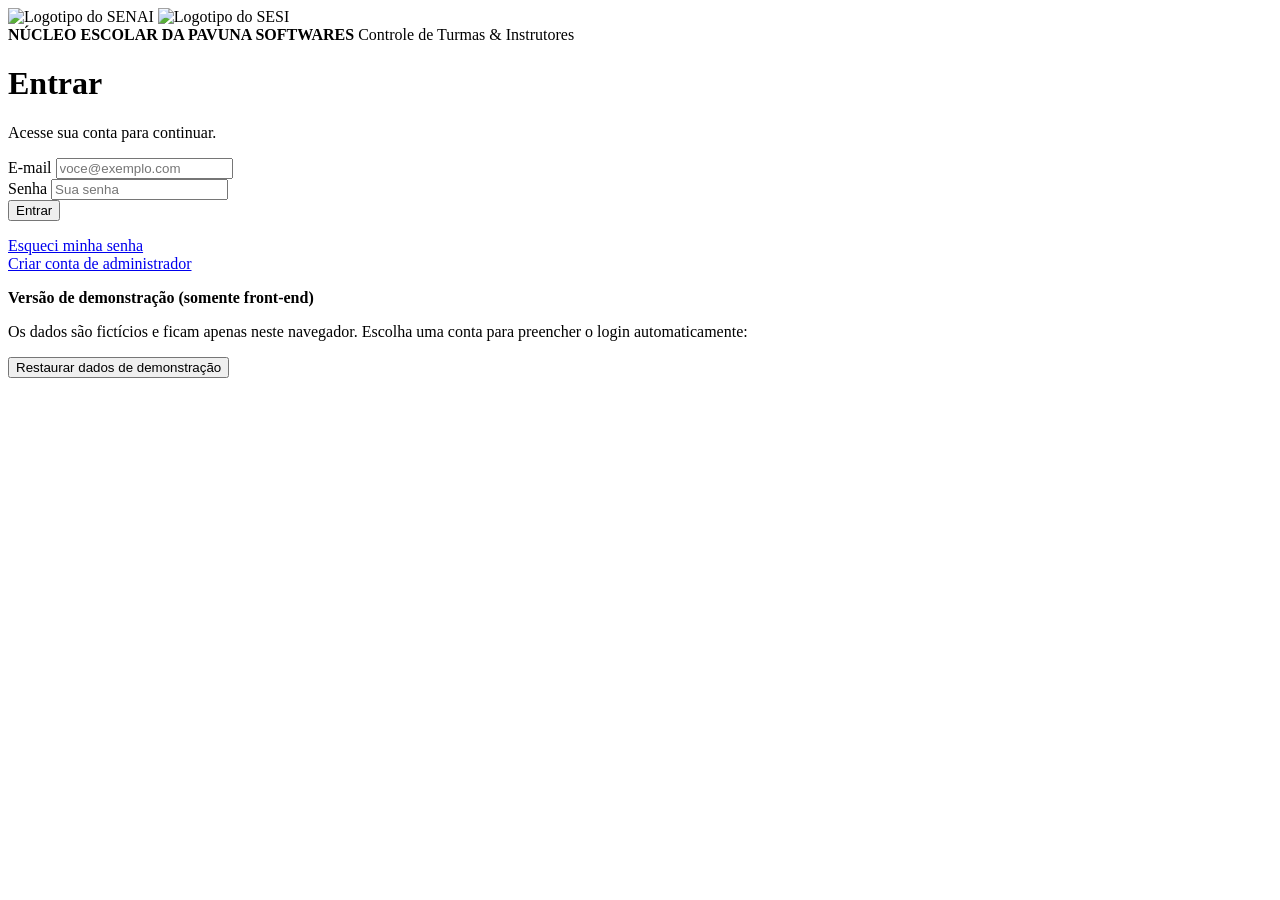
==== teste/index.html @ 55eb9b7d "Add files via upload" ====
<!DOCTYPE html>
<html lang="pt-BR">
<head>
<meta charset="UTF-8">
<meta name="viewport" content="width=device-width, initial-scale=1.0">
<title>Entrar · SISGED · Pavuna Softwares</title>
<link rel="preconnect" href="https://fonts.googleapis.com">
<link href="https://fonts.googleapis.com/css2?family=Space+Grotesk:wght@500;600;700&family=Inter:wght@400;500;600;700&family=IBM+Plex+Mono:wght@500&display=swap" rel="stylesheet">
<link rel="stylesheet" href="css/auth.css">
</head>
<body class="auth-body" data-raiz="">

  <div vw class="enabled">
    <div vw-access-button class="active" title="Ativar VLibras (tradução para Libras)"></div>
    <div vw-plugin-wrapper><div class="vw-plugin-top-wrapper"></div></div>
  </div>
  <script src="https://vlibras.gov.br/app/vlibras-plugin.js"></script>
  <script>if (window.VLibras) { new window.VLibras.Widget('https://vlibras.gov.br/app'); }</script>

<main class="auth-wrap">
  <div class="auth-brand">
    <div class="auth-brand-icon">
      <img src="img/senai-logo.png" alt="Logotipo do SENAI">
      <img src="img/sesi-logo.png" alt="Logotipo do SESI">
    </div>
    <div class="auth-brand-text">
      <strong>NÚCLEO ESCOLAR DA PAVUNA SOFTWARES</strong>
      <span>Controle de Turmas &amp; Instrutores</span>
    </div>
  </div>

  <div class="auth-card">
    <h1>Entrar</h1>
    <p class="auth-sub">Acesse sua conta para continuar.</p>

    <div class="auth-alert" id="loginAlerta" role="alert"></div>

    <form id="formLogin" novalidate>
      <div class="auth-field">
        <label for="email">E-mail</label>
        <input type="email" id="email" placeholder="voce@exemplo.com" autocomplete="username" required aria-required="true">
        <span class="auth-error" id="email-erro"></span>
      </div>

      <div class="auth-field">
        <label for="senha">Senha</label>
        <input type="password" id="senha" placeholder="Sua senha" autocomplete="current-password" required aria-required="true">
        <span class="auth-error" id="senha-erro"></span>
      </div>

      <button type="submit" class="auth-submit">Entrar</button>
    </form>

    <p class="auth-footer"><a href="pages/esqueci-senha.html">Esqueci minha senha</a><br><a href="pages/cadastro.html">Criar conta de administrador</a></p>

    <section class="demo-box" id="contasDemo" aria-labelledby="demoTitulo">
      <strong id="demoTitulo">Versão de demonstração (somente front-end)</strong>
      <p>Os dados são fictícios e ficam apenas neste navegador. Escolha uma conta para preencher o login automaticamente:</p>
      <div class="demo-lista"></div>
      <button type="button" class="demo-reset" id="btnRestaurarDemo">Restaurar dados de demonstração</button>
    </section>
  </div>
</main>

<script src="js/dados-iniciais.js"></script>
<script src="js/api-simulada.js"></script>
<script src="js/auth.js"></script>
</body>
</html>
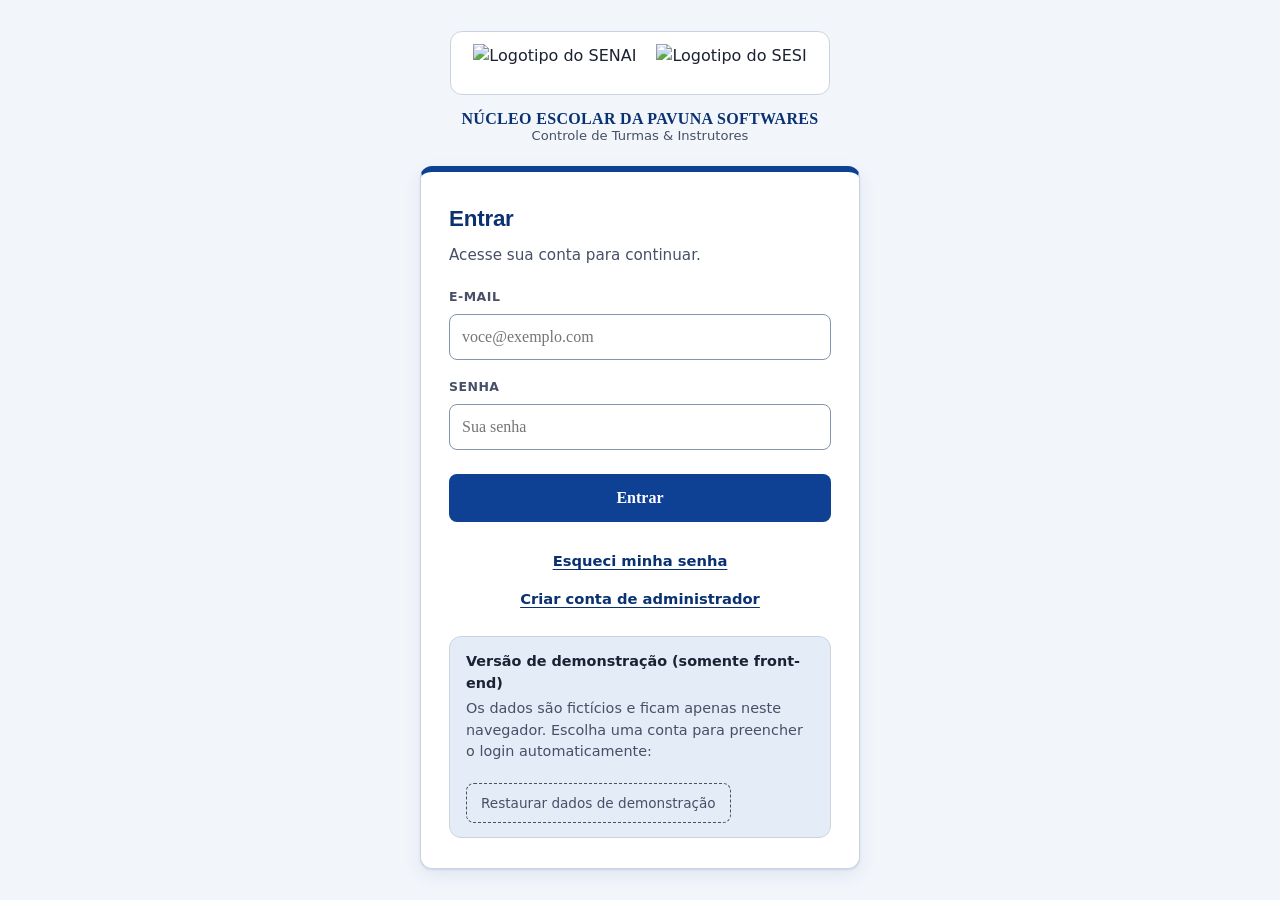
==== commit 0d161e82: "Update stylesheet link and footer links in HTML" ====
--- a/teste/index.html
+++ b/teste/index.html
@@ -6,7 +6,7 @@
 <title>Entrar · SISGED · Pavuna Softwares</title>
 <link rel="preconnect" href="https://fonts.googleapis.com">
 <link href="https://fonts.googleapis.com/css2?family=Space+Grotesk:wght@500;600;700&family=Inter:wght@400;500;600;700&family=IBM+Plex+Mono:wght@500&display=swap" rel="stylesheet">
-<link rel="stylesheet" href="css/auth.css">
+<link rel="stylesheet" href="auth.css">
 </head>
 <body class="auth-body" data-raiz="">
 
@@ -51,7 +51,7 @@
       <button type="submit" class="auth-submit">Entrar</button>
     </form>
 
-    <p class="auth-footer"><a href="pages/esqueci-senha.html">Esqueci minha senha</a><br><a href="pages/cadastro.html">Criar conta de administrador</a></p>
+    <p class="auth-footer"><a href="esqueci-senha.html">Esqueci minha senha</a><br><a href="cadastro.html">Criar conta de administrador</a></p>
 
     <section class="demo-box" id="contasDemo" aria-labelledby="demoTitulo">
       <strong id="demoTitulo">Versão de demonstração (somente front-end)</strong>
--- a/teste/auth.css
+++ b/teste/auth.css
@@ -0,0 +1,101 @@
+/* Páginas de acesso (login, cadastro inicial, esqueci/redefinir senha) — tema SESI/SENAI, sem verde */
+:root{
+  --bg: #F2F5FA;
+  --surface: #FFFFFF;
+  --ink: #1A2233;
+  --ink-soft: #465066;
+  --line: #CBD3E1;
+  --primary: #0E4194;
+  --primary-dark: #0A3273;
+  --primary-tint: #E4ECF8;
+  --accent: #E8490F;
+  --danger: #B3261E;
+  --danger-dark: #8C1D17;
+  --danger-tint: #FBE6E4;
+  --radius: 12px;
+  --shadow: 0 1px 2px rgba(14,65,148,.12), 0 6px 18px rgba(14,65,148,.08);
+}
+
+*{ box-sizing:border-box; }
+html{ scroll-behavior:smooth; }
+body.auth-body{
+  margin:0; min-height:100vh;
+  background:var(--bg); color:var(--ink);
+  font-family:'Inter',system-ui,sans-serif; line-height:1.5;
+  -webkit-font-smoothing:antialiased;
+  display:flex; align-items:center; justify-content:center; padding:24px;
+}
+h1,h2,h3{ font-family:'Space Grotesk',sans-serif; letter-spacing:-.01em; margin:0; }
+
+.sr-only{
+  position:absolute !important; width:1px !important; height:1px !important; padding:0 !important; margin:-1px !important;
+  overflow:hidden !important; clip:rect(0,0,0,0) !important; white-space:nowrap !important; border:0 !important;
+}
+:focus-visible{ outline:3px solid var(--primary); outline-offset:2px; }
+
+.auth-wrap{ width:100%; max-width:440px; }
+
+.auth-brand{ display:flex; flex-direction:column; align-items:center; gap:14px; margin-bottom:22px; text-align:center; }
+.auth-brand-icon{
+  display:flex; align-items:center; justify-content:center; gap:20px; flex-wrap:wrap;
+  background:#fff; border:1px solid var(--line); border-radius:var(--radius); padding:12px 22px;
+}
+.auth-brand-icon img{ height:38px; width:auto; display:block; }
+.auth-brand-text{ display:flex; flex-direction:column; line-height:1.2; }
+.auth-brand-text strong{ font-family:'Space Grotesk'; font-size:1rem; letter-spacing:.02em; color:var(--primary-dark); }
+.auth-brand-text span{ font-size:.82rem; color:var(--ink-soft); }
+
+.auth-card{
+  background:var(--surface); border:1px solid var(--line); border-top:6px solid var(--primary);
+  border-radius:var(--radius); box-shadow:var(--shadow); padding:30px 28px;
+}
+.auth-card h1{ font-size:1.4rem; color:var(--primary-dark); }
+.auth-card p.auth-sub{ margin:8px 0 22px; color:var(--ink-soft); font-size:.95rem; }
+
+.auth-field{ display:flex; flex-direction:column; gap:7px; margin-bottom:18px; }
+.auth-field label{ font-size:.78rem; font-weight:700; color:var(--ink-soft); text-transform:uppercase; letter-spacing:.04em; }
+.auth-field input, .auth-field select{
+  font-family:'Inter'; font-size:1rem; color:var(--ink);
+  border:1.5px solid #8794AD; border-radius:8px; padding:11px 12px; min-height:46px; background:#fff; width:100%;
+}
+.auth-field input:focus, .auth-field select:focus{ outline:3px solid var(--primary); outline-offset:1px; border-color:var(--primary); }
+.auth-field .auth-hint{ font-size:.82rem; color:var(--ink-soft); }
+.auth-field.field-error input, .auth-field.field-error select{ border-color:var(--danger); border-width:2px; }
+.auth-field .auth-error{ font-size:.85rem; font-weight:600; color:var(--danger-dark); display:none; }
+.auth-field.field-error .auth-error{ display:block; }
+
+.auth-submit{
+  appearance:none; border:none; cursor:pointer; width:100%; min-height:48px; padding:12px;
+  border-radius:8px; background:var(--primary); color:#fff;
+  font-family:'Inter'; font-weight:700; font-size:1rem; margin-top:6px; transition:background .15s;
+}
+.auth-submit:hover{ background:var(--primary-dark); }
+
+.auth-alert{ display:none; margin-bottom:18px; padding:12px 14px; border-radius:8px; font-size:.92rem; line-height:1.4; border:1px solid transparent; }
+.auth-alert.show{ display:block; }
+.auth-alert.error{ background:var(--danger-tint); color:var(--danger-dark); border-color:#EDB7B3; }
+.auth-alert.success{ background:var(--primary-tint); color:var(--primary-dark); border-color:#B5C7E6; }
+
+.auth-footer{ margin:20px 0 0; text-align:center; font-size:.92rem; color:var(--ink-soft); }
+.auth-footer a{ color:var(--primary-dark); font-weight:700; text-decoration:underline; text-underline-offset:3px; display:inline-block; padding:8px 4px; }
+.auth-footer a:hover{ color:var(--accent); }
+
+@media (prefers-reduced-motion: reduce){ html{ scroll-behavior:auto; } .auth-submit{ transition:none; } }
+
+/* ---------- Caixa de contas de demonstração (SISGED estático) ---------- */
+.demo-box{
+  margin-top:18px; padding:14px 16px;
+  background:var(--primary-tint); border:1px solid var(--line); border-radius:var(--radius);
+  font-size:.9rem; color:var(--ink-soft);
+}
+.demo-box strong{ display:block; color:var(--ink); margin-bottom:4px; }
+.demo-box p{ margin:0 0 10px; }
+.demo-lista{ display:flex; flex-wrap:wrap; gap:8px; }
+.demo-btn, .demo-reset{
+  font:inherit; font-weight:600; cursor:pointer; border-radius:8px; min-height:40px; padding:6px 14px;
+}
+.demo-btn{ background:var(--surface); color:var(--primary-dark); border:1px solid var(--primary); }
+.demo-btn:hover{ background:var(--primary); color:#fff; }
+.demo-reset{ margin-top:10px; background:transparent; color:var(--ink-soft); border:1px dashed var(--ink-soft); font-weight:500; font-size:.85rem; }
+.demo-reset:hover{ color:var(--danger); border-color:var(--danger); }
+.auth-alert a{ color:inherit; font-weight:700; text-decoration:underline; }
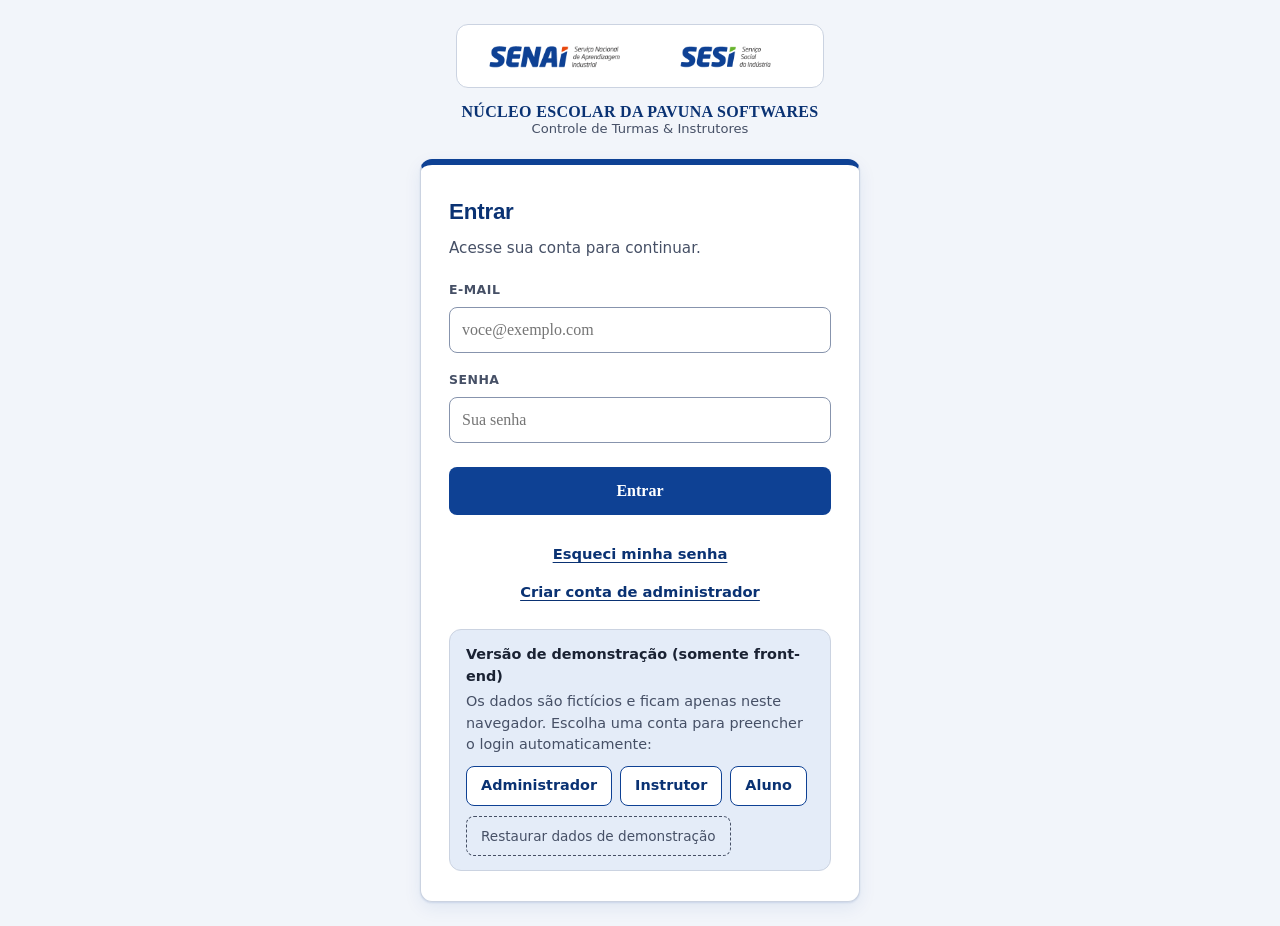
==== commit 071dd80a: "Add files via upload" ====
--- a/teste/index.html
+++ b/teste/index.html
@@ -20,8 +20,8 @@
 <main class="auth-wrap">
   <div class="auth-brand">
     <div class="auth-brand-icon">
-      <img src="img/senai-logo.png" alt="Logotipo do SENAI">
-      <img src="img/sesi-logo.png" alt="Logotipo do SESI">
+      <img src="senai-logo.png" alt="Logotipo do SENAI">
+      <img src="sesi-logo.png" alt="Logotipo do SESI">
     </div>
     <div class="auth-brand-text">
       <strong>NÚCLEO ESCOLAR DA PAVUNA SOFTWARES</strong>
@@ -51,7 +51,7 @@
       <button type="submit" class="auth-submit">Entrar</button>
     </form>
 
-    <p class="auth-footer"><a href="esqueci-senha.html">Esqueci minha senha</a><br><a href="cadastro.html">Criar conta de administrador</a></p>
+    <p class="auth-footer"><a href="pages/esqueci-senha.html">Esqueci minha senha</a><br><a href="pages/cadastro.html">Criar conta de administrador</a></p>
 
     <section class="demo-box" id="contasDemo" aria-labelledby="demoTitulo">
       <strong id="demoTitulo">Versão de demonstração (somente front-end)</strong>
@@ -62,8 +62,8 @@
   </div>
 </main>
 
-<script src="js/dados-iniciais.js"></script>
-<script src="js/api-simulada.js"></script>
-<script src="js/auth.js"></script>
+<script src="dados-iniciais.js"></script>
+<script src="api-simulada.js"></script>
+<script src="auth.js"></script>
 </body>
 </html>
